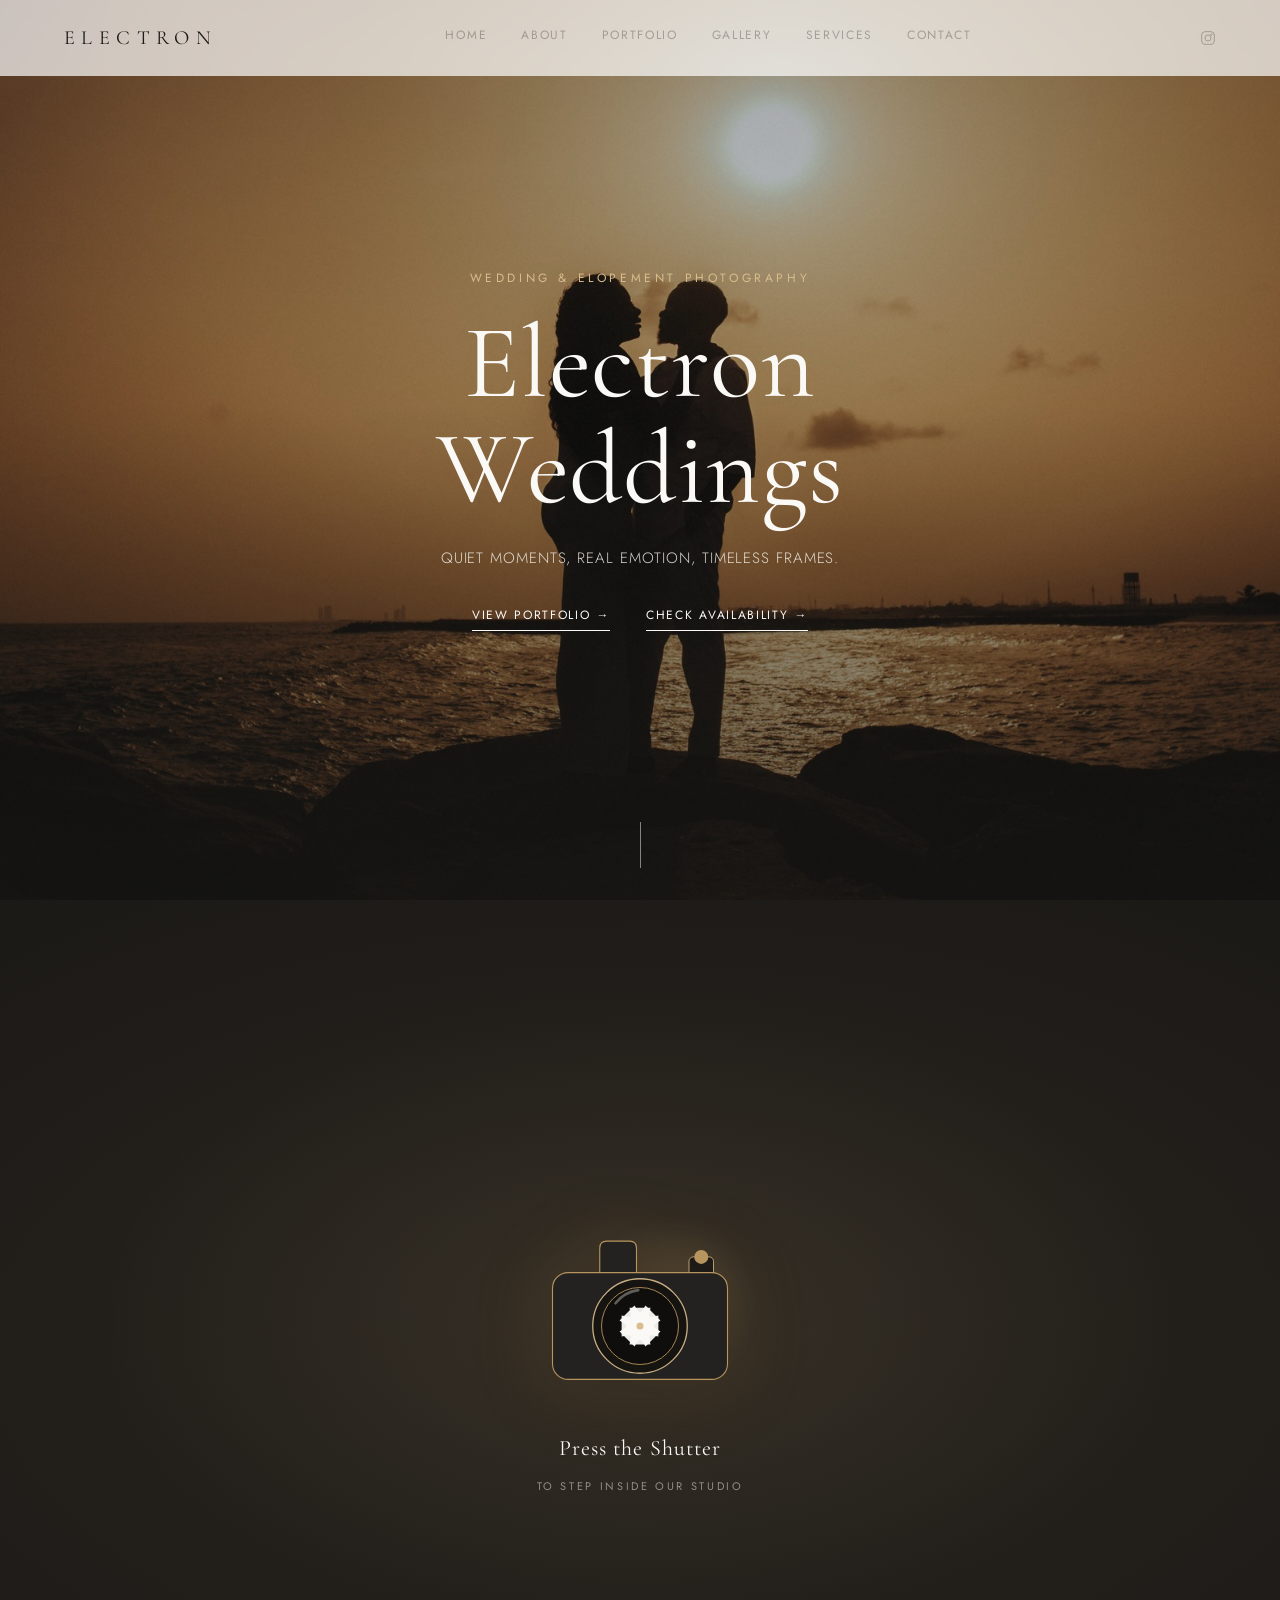
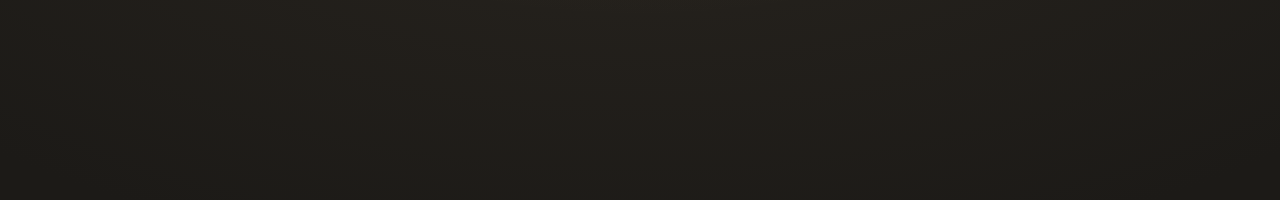
==== index.html @ 6eec6b78 "Electron Weddings website Wedding photography site with hero, portfolio, services, testimonials, Ins" ====
<!DOCTYPE html>
<html lang="en">
<head>
<meta charset="UTF-8" />
<meta name="viewport" content="width=device-width, initial-scale=1.0" />
<title>Electron Weddings — Wedding Photography</title>
<meta name="description" content="Electron Weddings — timeless, documentary-style wedding photography, available worldwide. Follow @electronweddings." />
<link rel="icon" href="data:image/svg+xml,<svg xmlns='http://www.w3.org/2000/svg' viewBox='0 0 100 100'><text y='.9em' font-size='90'>◈</text></svg>" />
<link rel="preconnect" href="https://fonts.googleapis.com">
<link rel="preconnect" href="https://fonts.gstatic.com" crossorigin>
<link href="https://fonts.googleapis.com/css2?family=Cormorant+Garamond:ital,wght@0,300;0,400;0,500;0,600;1,400&family=Jost:wght@300;400;500;600&display=swap" rel="stylesheet">
<link rel="stylesheet" href="css/style.css?v=1788939989" />
</head>
<body>

<!-- ============ PRELOADER ============ -->
<div id="preloader"><span>ELECTRON WEDDINGS</span></div>

<!-- ============ NAV ============ -->
<header class="site-header" id="siteHeader">
  <div class="nav-wrap">
    <a href="#home" class="logo">ELECTRON</a>
    <nav class="nav-links" id="navLinks">
      <a href="#home">Home</a>
      <a href="#about">About</a>
      <a href="#portfolio">Portfolio</a>
      <a href="gallery.html">Gallery</a>
      <a href="#services">Services</a>
      <a href="#contact">Contact</a>
    </nav>
    <div class="nav-right">
      <a class="nav-social" href="https://www.instagram.com/electronweddings" target="_blank" rel="noopener" aria-label="Instagram">
        <svg viewBox="0 0 24 24" width="16" height="16" fill="none" stroke="currentColor" stroke-width="1.4"><rect x="2.5" y="2.5" width="19" height="19" rx="5"/><circle cx="12" cy="12" r="4.6"/><circle cx="17.2" cy="6.8" r="1"/></svg>
      </a>
      <button class="nav-toggle" id="navToggle" aria-label="Toggle menu">
        <span></span><span></span>
      </button>
    </div>
  </div>
</header>

<!-- ============ HERO ============ -->
<section class="hero" id="home">
  <div class="hero-media">
    <img src="images/web/61389EKH.jpg" alt="Bride and groom silhouette at sunset" />
    <div class="hero-overlay"></div>
  </div>
  <div class="hero-content">
    <p class="hero-eyebrow">Wedding &amp; Elopement Photography</p>
    <h1>Electron<br>Weddings</h1>
    <p class="hero-sub">Quiet moments, real emotion, timeless frames.</p>
    <div class="hero-actions">
      <a href="#portfolio" class="text-link light">View Portfolio <i>→</i></a>
      <a href="#contact" class="text-link light">Check Availability <i>→</i></a>
    </div>
  </div>
  <a href="#stands-for" class="scroll-cue" aria-label="Scroll down"><span></span></a>
</section>

<!-- ============ ENTRY GATE ============ -->
<section class="entry-gate" id="entryGate">
  <div class="gate-inner">
    <button class="camera-gate-btn" id="cameraGateBtn" aria-label="Click the shutter to enter the site">
      <span class="gate-glow"></span>
      <span class="gate-ring-pulse"></span>
      <svg class="camera-icon" viewBox="0 0 240 210" width="210" height="184" aria-hidden="true">
        <!-- strap lugs -->
        <circle class="cam-lug" cx="26" cy="80" r="5" />
        <circle class="cam-lug" cx="214" cy="80" r="5" />
        <!-- viewfinder / pentaprism bump -->
        <path class="cam-viewfinder" d="M74,68 L74,40 Q74,32 82,32 L108,32 Q116,32 116,40 L116,68 Z" />
        <!-- shutter button -->
        <rect class="cam-shutter-mount" x="176" y="50" width="28" height="22" rx="5" />
        <circle class="cam-shutter-btn" cx="190" cy="50" r="8" />
        <!-- camera body -->
        <rect class="cam-chassis" x="20" y="68" width="200" height="122" rx="18" />
        <!-- lens -->
        <circle class="cam-lens-ring" cx="120" cy="129" r="54" />
        <circle class="cam-lens" cx="120" cy="129" r="44" />
        <g class="cam-aperture" id="cameraAperture">
          <g transform="translate(120,129) rotate(0)"><g class="blade-slide"><path class="blade-path" d="M3,-5 L40,-12 L40,12 L3,5 Z"/></g></g>
          <g transform="translate(120,129) rotate(45)"><g class="blade-slide"><path class="blade-path" d="M3,-5 L40,-12 L40,12 L3,5 Z"/></g></g>
          <g transform="translate(120,129) rotate(90)"><g class="blade-slide"><path class="blade-path" d="M3,-5 L40,-12 L40,12 L3,5 Z"/></g></g>
          <g transform="translate(120,129) rotate(135)"><g class="blade-slide"><path class="blade-path" d="M3,-5 L40,-12 L40,12 L3,5 Z"/></g></g>
          <g transform="translate(120,129) rotate(180)"><g class="blade-slide"><path class="blade-path" d="M3,-5 L40,-12 L40,12 L3,5 Z"/></g></g>
          <g transform="translate(120,129) rotate(225)"><g class="blade-slide"><path class="blade-path" d="M3,-5 L40,-12 L40,12 L3,5 Z"/></g></g>
          <g transform="translate(120,129) rotate(270)"><g class="blade-slide"><path class="blade-path" d="M3,-5 L40,-12 L40,12 L3,5 Z"/></g></g>
          <g transform="translate(120,129) rotate(315)"><g class="blade-slide"><path class="blade-path" d="M3,-5 L40,-12 L40,12 L3,5 Z"/></g></g>
        </g>
        <circle class="cam-lens-dot" cx="120" cy="129" r="4" />
        <!-- lens highlight -->
        <path class="cam-lens-glint" d="M92,103 A40,40 0 0 1 118,88" />
      </svg>
    </button>
    <p class="gate-label">Press the Shutter</p>
    <p class="gate-sub">to step inside our studio</p>
  </div>
</section>
<span class="gate-flash" id="gateFlash"></span>

<div id="siteContent">
<!-- ============ MARQUEE STRIP ============ -->
<div class="marquee">
  <div class="marquee-track">
    <span>Documentary Style</span><span>◈</span>
    <span>Destination Weddings</span><span>◈</span>
    <span>Film &amp; Digital</span><span>◈</span>
    <span>Intimate Elopements</span><span>◈</span>
    <span>Documentary Style</span><span>◈</span>
    <span>Destination Weddings</span><span>◈</span>
    <span>Film &amp; Digital</span><span>◈</span>
    <span>Intimate Elopements</span><span>◈</span>
  </div>
</div>

<!-- ============ STANDS FOR ============ -->
<section class="stands-for" id="stands-for">
  <p class="section-eyebrow center">Electron Weddings Stands For</p>
  <h2 class="standsfor-title">Every Layer,<br><em>Captured &amp; Timeless.</em></h2>
</section>

<!-- ============ ABOUT / BEHIND THE LENS ============ -->
<section class="about" id="about">
  <div class="about-image">
    <img src="images/web/61330EKH.jpg" alt="Candid, laughing moment between a couple" />
  </div>
  <div class="about-content">
    <p class="section-eyebrow">Behind The Lens</p>
    <h2>Hi, I'm behind the lens at Electron Weddings.</h2>
    <p>I photograph weddings the way they actually feel — a little chaotic, deeply tender, and over far too fast. My approach is documentary first: I stay close, stay quiet, and let the day unfold in front of the camera rather than direct it.</p>
    <p>Whether it's an intimate elopement in the mountains or a three-day celebration surrounded by everyone you love, my goal is the same — to hand you photographs that still make you cry happy tears twenty years from now.</p>
    <div class="about-stats">
      <div><strong>120+</strong><span>Weddings Shot</span></div>
      <div><strong>15</strong><span>Countries</span></div>
      <div><strong>5.0★</strong><span>Average Rating</span></div>
    </div>
    <a href="#contact" class="text-link">Learn More <i>→</i></a>
  </div>
</section>

<!-- ============ FEATURED SPOTLIGHT ============ -->
<section class="spotlight">
  <img src="images/web/037A3389-Edit.jpg" alt="Traditional wedding ceremony portrait" />
  <div class="spotlight-caption">
    <p class="section-eyebrow light">Featured Wedding</p>
    <h3>A Traditional Ceremony, Reimagined</h3>
    <a href="#portfolio" class="text-link light">Read More <i>→</i></a>
  </div>
</section>

<!-- ============ PORTFOLIO ============ -->
<section class="portfolio" id="portfolio">
  <p class="section-eyebrow center">Recent Work</p>
  <h2 class="section-title center">Portfolio</h2>
  <p class="section-sub center">A small selection of real weddings and elopements — browse the full gallery below.</p>

  <div class="filter-bar" id="filterBar">
    <button class="filter-btn active" data-filter="all">All</button>
    <button class="filter-btn" data-filter="ceremony">Ceremony</button>
    <button class="filter-btn" data-filter="portraits">Portraits</button>
    <button class="filter-btn" data-filter="details">Details</button>
    <button class="filter-btn" data-filter="reception">Reception</button>
  </div>

  <div class="gallery" id="gallery">
    <figure class="gallery-item" data-cat="ceremony">
      <img src="images/web/037A8402-Edit.jpg" alt="Wedding ceremony kiss in the pews" loading="lazy" />
      <figcaption>View Fullsize</figcaption>
    </figure>
    <figure class="gallery-item" data-cat="portraits">
      <img src="images/web/000A0826-Edit.jpg" alt="Bride portrait in ballgown" loading="lazy" />
      <figcaption>View Fullsize</figcaption>
    </figure>
    <figure class="gallery-item" data-cat="details">
      <img src="images/web/037A4100-Edit.jpg" alt="Detail of hands with coral beads" loading="lazy" />
      <figcaption>View Fullsize</figcaption>
    </figure>
    <figure class="gallery-item" data-cat="reception">
      <img src="images/web/000A9603-Edit.jpg" alt="Couple toasting champagne at sunset" loading="lazy" />
      <figcaption>View Fullsize</figcaption>
    </figure>
    <figure class="gallery-item" data-cat="portraits">
      <img src="images/web/037A7956-Edit.jpg" alt="Couple in traditional attire, forehead to forehead" loading="lazy" />
      <figcaption>View Fullsize</figcaption>
    </figure>
    <figure class="gallery-item" data-cat="ceremony">
      <img src="images/web/037A8408-Edit.jpg" alt="Wedding aisle walk" loading="lazy" />
      <figcaption>View Fullsize</figcaption>
    </figure>
    <figure class="gallery-item" data-cat="details">
      <img src="images/web/037A8358-Edit.jpg" alt="Detail of hands, black and white" loading="lazy" />
      <figcaption>View Fullsize</figcaption>
    </figure>
    <figure class="gallery-item" data-cat="reception">
      <img src="images/web/037A3514-Edit-Edit.jpg" alt="Couple's first dance on the reception floor" loading="lazy" />
      <figcaption>View Fullsize</figcaption>
    </figure>
    <figure class="gallery-item" data-cat="portraits">
      <img src="images/web/037A3704-Edit.jpg" alt="Bride portrait with veil" loading="lazy" />
      <figcaption>View Fullsize</figcaption>
    </figure>
    <figure class="gallery-item" data-cat="ceremony">
      <img src="images/web/000A9685-Edit.jpg" alt="Traditional wedding ceremony portrait" loading="lazy" />
      <figcaption>View Fullsize</figcaption>
    </figure>
    <figure class="gallery-item" data-cat="portraits">
      <img src="images/web/000A9114-Edit.jpg" alt="Bride in traditional gown outdoors" loading="lazy" />
      <figcaption>View Fullsize</figcaption>
    </figure>
    <figure class="gallery-item" data-cat="reception">
      <img src="images/web/037A9182-Edit.jpg" alt="Couple dancing at evening reception" loading="lazy" />
      <figcaption>View Fullsize</figcaption>
    </figure>
    <figure class="gallery-item" data-cat="details">
      <img src="images/web/000A9679-Edit.jpg" alt="Beauty detail portrait with jewelry" loading="lazy" />
      <figcaption>View Fullsize</figcaption>
    </figure>
    <figure class="gallery-item" data-cat="ceremony">
      <img src="images/web/037A3334-Edit.jpg" alt="Traditional ceremony portrait outdoors" loading="lazy" />
      <figcaption>View Fullsize</figcaption>
    </figure>
    <figure class="gallery-item" data-cat="portraits">
      <img src="images/web/037A3741-Edit.jpg" alt="Bride portrait against wooden backdrop" loading="lazy" />
      <figcaption>View Fullsize</figcaption>
    </figure>
    <figure class="gallery-item" data-cat="reception">
      <img src="images/web/037A9657-Edit.jpg" alt="Overhead shot of reception lounge" loading="lazy" />
      <figcaption>View Fullsize</figcaption>
    </figure>
  </div>

  <a href="gallery.html" class="text-link center-link">View Full Gallery <i>→</i></a>
</section>

<!-- ============ SERVICES ============ -->
<section class="services" id="services">
  <p class="section-eyebrow center">Investment</p>
  <h2 class="section-title center">Services &amp; Packages</h2>
  <p class="section-sub center">Every wedding is different — packages are a starting point and can be tailored to your day.</p>

  <div class="pricing-grid">
    <div class="price-card">
      <h3>Elopement</h3>
      <p class="price">from $1,800</p>
      <ul>
        <li>Up to 4 hours coverage</li>
        <li>One photographer</li>
        <li>200+ edited images</li>
        <li>Online gallery, print rights</li>
        <li>Travel within 50 miles included</li>
      </ul>
      <a href="#contact" class="text-link">Inquire <i>→</i></a>
    </div>
    <div class="price-card featured">
      <p class="badge">Most Booked</p>
      <h3>Full Day</h3>
      <p class="price">from $3,600</p>
      <ul>
        <li>Up to 10 hours coverage</li>
        <li>Two photographers</li>
        <li>600+ edited images</li>
        <li>Online gallery, print rights</li>
        <li>Engagement session included</li>
        <li>Custom wedding album</li>
      </ul>
      <a href="#contact" class="text-link">Inquire <i>→</i></a>
    </div>
    <div class="price-card">
      <h3>Destination</h3>
      <p class="price">from $5,200</p>
      <ul>
        <li>Multi-day coverage</li>
        <li>Two photographers</li>
        <li>800+ edited images</li>
        <li>Travel &amp; accommodation included</li>
        <li>Rehearsal dinner coverage</li>
        <li>Custom wedding album</li>
      </ul>
      <a href="#contact" class="text-link">Inquire <i>→</i></a>
    </div>
  </div>
</section>

<!-- ============ TESTIMONIALS ============ -->
<section class="testimonials" id="testimonials">
  <p class="section-eyebrow center">Kind Words</p>

  <div class="testimonial-track" id="testimonialTrack">
    <blockquote class="testimonial active">
      <p>"We handed over our whole day and didn't think twice. The photos feel exactly like the wedding felt — warm, real, us."</p>
      <cite>Maya &amp; Theo</cite>
    </blockquote>
    <blockquote class="testimonial">
      <p>"Unbelievably unobtrusive during the ceremony and somehow captured every single moment we cared about. Worth every cent."</p>
      <cite>Priya &amp; Sam</cite>
    </blockquote>
    <blockquote class="testimonial">
      <p>"Our families still talk about how comfortable they felt in front of the camera. That's a gift, not a skill."</p>
      <cite>Aiko &amp; Noah</cite>
    </blockquote>
    <blockquote class="testimonial">
      <p>"We eloped with two witnesses and the photos still make it look like the biggest day of our lives — because it was."</p>
      <cite>Jordan &amp; Lee</cite>
    </blockquote>
  </div>
  <div class="testimonial-dots" id="testimonialDots"></div>
</section>

<!-- ============ INSTAGRAM ============ -->
<section class="instagram" id="instagram">
  <p class="section-eyebrow center">Instagram</p>
  <p class="section-sub center">@electronweddings — behind-the-scenes, recent weddings, and the odd bad joke about wedding-day weather.</p>

  <div class="insta-grid">
    <a class="insta-tile" href="https://www.instagram.com/electronweddings" target="_blank" rel="noopener"><img src="images/web/000A2517-Edit.jpg" alt="Instagram post" loading="lazy"><span class="insta-icon">♡</span></a>
    <a class="insta-tile" href="https://www.instagram.com/electronweddings" target="_blank" rel="noopener"><img src="images/web/000A2862.jpg" alt="Instagram post" loading="lazy"><span class="insta-icon">♡</span></a>
    <a class="insta-tile" href="https://www.instagram.com/electronweddings" target="_blank" rel="noopener"><img src="images/web/037A3866-Edit.jpg" alt="Instagram post" loading="lazy"><span class="insta-icon">♡</span></a>
    <a class="insta-tile" href="https://www.instagram.com/electronweddings" target="_blank" rel="noopener"><img src="images/web/037A9193.jpg" alt="Instagram post" loading="lazy"><span class="insta-icon">♡</span></a>
    <a class="insta-tile" href="https://www.instagram.com/electronweddings" target="_blank" rel="noopener"><img src="images/web/IMG_0626.jpg" alt="Instagram post" loading="lazy"><span class="insta-icon">♡</span></a>
    <a class="insta-tile" href="https://www.instagram.com/electronweddings" target="_blank" rel="noopener"><img src="images/web/037A1381.jpg" alt="Instagram post" loading="lazy"><span class="insta-icon">♡</span></a>
  </div>
  <a href="https://www.instagram.com/electronweddings" target="_blank" rel="noopener" class="text-link center-link">Follow @electronweddings <i>→</i></a>
</section>

<!-- ============ CONTACT ============ -->
<section class="contact" id="contact">
  <div class="contact-inner">
    <p class="section-eyebrow center">Contact Us</p>
    <h2 class="section-title center">Let's Document Your Day</h2>
    <p class="section-sub center">Tell me a little about your wedding and I'll get back to you within 48 hours.</p>

    <form class="contact-form" id="contactForm">
      <div class="form-row">
        <div class="form-group">
          <label for="fname">First Name <em>(required)</em></label>
          <input type="text" id="fname" name="fname" required />
        </div>
        <div class="form-group">
          <label for="lname">Last Name <em>(required)</em></label>
          <input type="text" id="lname" name="lname" required />
        </div>
      </div>
      <div class="form-row">
        <div class="form-group">
          <label for="email">Email <em>(required)</em></label>
          <input type="email" id="email" name="email" required />
        </div>
        <div class="form-group">
          <label for="phone">Phone <em>(required)</em></label>
          <input type="tel" id="phone" name="phone" required />
        </div>
      </div>
      <div class="form-row">
        <div class="form-group">
          <label for="wdate">Wedding Date</label>
          <input type="date" id="wdate" name="wdate" />
        </div>
        <div class="form-group">
          <label for="venue">Wedding Venue, City, State</label>
          <input type="text" id="venue" name="venue" placeholder="e.g. Napa Valley, CA" />
        </div>
      </div>
      <div class="form-group">
        <label for="message">Leave A Message</label>
        <textarea id="message" name="message" rows="5" required></textarea>
      </div>
      <button type="submit" class="btn-outline-dark">Submit</button>
      <p class="form-status" id="formStatus"></p>
    </form>

    <div class="contact-alt">
      <span>or reach out directly —</span>
      <a href="mailto:hello@electronweddings.com">hello@electronweddings.com</a>
      <span>/</span>
      <a href="https://www.instagram.com/electronweddings" target="_blank" rel="noopener">@electronweddings</a>
    </div>
  </div>
</section>

<!-- ============ FOOTER ============ -->
<footer class="site-footer">
  <div class="footer-inner">
    <a href="#home" class="logo">ELECTRON</a>
    <nav class="footer-links">
      <a href="#about">About</a>
      <a href="#portfolio">Portfolio</a>
      <a href="gallery.html">Gallery</a>
      <a href="#services">Services</a>
      <a href="#contact">Contact</a>
    </nav>
    <div class="footer-social">
      <a href="https://www.instagram.com/electronweddings" target="_blank" rel="noopener" aria-label="Instagram">
        <svg viewBox="0 0 24 24" width="16" height="16" fill="none" stroke="currentColor" stroke-width="1.4"><rect x="2.5" y="2.5" width="19" height="19" rx="5"/><circle cx="12" cy="12" r="4.6"/><circle cx="17.2" cy="6.8" r="1"/></svg>
      </a>
    </div>
  </div>
  <p class="footer-copy">© <span id="year"></span> Electron Weddings. All rights reserved.</p>
</footer>
</div><!-- /#siteContent -->

<!-- Lightbox -->
<div class="lightbox" id="lightbox">
  <button class="lightbox-close" id="lightboxClose" aria-label="Close">×</button>
  <img id="lightboxImg" src="" alt="" />
</div>

<script src="js/main.js?v=1788939989"></script>
<script src="js/gate.js?v=1788939989"></script>
</body>
</html>
---- css/style.css ----
/* ===================================================================
   Electron Weddings — Stylesheet
   Minimal editorial style (inspired by REEM Photography) with
   Electron Weddings' own gold-accent / marquee / filter attributes.
   =================================================================== */

:root{
  --ink:#1c1a17;
  --paper:#ffffff;
  --cream:#faf9f6;
  --cream-dark:#efe8db;
  --gold:#b8955f;
  --gold-light:#d9bd8d;
  --charcoal:#242220;
  --line:rgba(28,26,23,.14);
  --font-serif:'Cormorant Garamond', Georgia, serif;
  --font-sans:'Jost', 'Helvetica Neue', Arial, sans-serif;
  --ease:cubic-bezier(.22,1,.36,1);
}

*,*::before,*::after{box-sizing:border-box;margin:0;padding:0;}
html{scroll-behavior:smooth;}
body{
  font-family:var(--font-sans);
  color:var(--ink);
  background:var(--paper);
  line-height:1.6;
  overflow-x:hidden;
  -webkit-font-smoothing:antialiased;
}
img{display:block;max-width:100%;height:auto;}
a{color:inherit;text-decoration:none;}
ul{list-style:none;}
h1,h2,h3{font-family:var(--font-serif);font-weight:500;letter-spacing:.01em;}
.center{text-align:center;margin-left:auto;margin-right:auto;}
.light{color:var(--cream);}

/* ---------- preloader ---------- */
#preloader{
  position:fixed;inset:0;z-index:9999;
  background:var(--ink);
  display:flex;align-items:center;justify-content:center;
  transition:opacity .8s var(--ease), visibility .8s var(--ease);
}
#preloader span{
  font-family:var(--font-serif);
  color:var(--cream);
  letter-spacing:.35em;
  font-size:14px;
  opacity:.85;
}
#preloader.loaded{opacity:0;visibility:hidden;}

/* ---------- text links (REEM-style minimal CTAs) ---------- */
.text-link{
  display:inline-flex;align-items:center;gap:6px;
  font-size:12px;letter-spacing:.14em;text-transform:uppercase;
  color:var(--ink);
  padding-bottom:5px;
  border-bottom:1px solid var(--ink);
  transition:color .3s var(--ease), border-color .3s var(--ease), gap .3s var(--ease);
}
.text-link i{font-style:normal;transition:transform .3s var(--ease);}
.text-link:hover{color:var(--gold);border-color:var(--gold);gap:10px;}
.text-link.light{color:var(--cream);border-color:var(--cream);}
.text-link.light:hover{color:var(--gold-light);border-color:var(--gold-light);}
.center-link{display:flex;width:max-content;margin:36px auto 0;}

.btn-outline-dark{
  background:transparent;border:1px solid var(--ink);color:var(--ink);
  padding:13px 34px;font-size:12px;letter-spacing:.14em;text-transform:uppercase;
  cursor:pointer;border-radius:0;transition:all .35s var(--ease);
}
.btn-outline-dark:hover{background:var(--ink);color:var(--paper);}

/* ---------- header / nav ---------- */
.site-header{
  position:fixed;top:0;left:0;right:0;z-index:500;
  padding:22px 5%;
  background:rgba(255,255,255,.7);
  backdrop-filter:blur(8px);
  transition:background .4s var(--ease), padding .4s var(--ease), box-shadow .4s var(--ease);
}
.site-header.scrolled{
  background:rgba(255,255,255,.94);
  padding:14px 5%;
  box-shadow:0 1px 0 var(--line);
}
.nav-wrap{
  width:100%;
  display:flex;align-items:center;justify-content:space-between;
}
.logo{
  font-family:var(--font-serif);
  font-size:20px;
  letter-spacing:.32em;
  color:var(--ink);
}
.nav-links{display:flex;align-items:center;gap:34px;}
.nav-links a{
  font-size:12px;letter-spacing:.14em;text-transform:uppercase;
  color:var(--ink);
  position:relative;
  padding-bottom:4px;
  transition:color .3s var(--ease);
}
.nav-links a::after{
  content:'';position:absolute;left:0;bottom:0;width:0;height:1px;background:var(--gold);
  transition:width .3s var(--ease);
}
.nav-links a:hover::after{width:100%;}
.nav-links a.current{color:var(--gold);}
.nav-links a.current::after{width:100%;}
.nav-right{display:flex;align-items:center;gap:22px;}
.nav-social{color:var(--ink);transition:color .3s var(--ease);display:flex;}
.nav-social:hover{color:var(--gold);}
.nav-toggle{
  display:none;flex-direction:column;gap:6px;background:none;border:none;cursor:pointer;z-index:600;
}
.nav-toggle span{width:22px;height:1px;background:var(--ink);}

/* ---------- hero ---------- */
.hero{
  position:relative;
  height:100vh;
  min-height:600px;
  display:flex;align-items:center;justify-content:center;
  overflow:hidden;
}
.hero-media{position:absolute;inset:0;}
.hero-media img{
  width:100%;height:100%;object-fit:cover;
  transform:scale(1.08);
  animation:heroZoom 18s ease-in-out infinite alternate;
}
@keyframes heroZoom{from{transform:scale(1.08);}to{transform:scale(1);}}
.hero-overlay{
  position:absolute;inset:0;
  background:linear-gradient(180deg, rgba(28,26,23,.32) 0%, rgba(28,26,23,.2) 45%, rgba(28,26,23,.6) 100%);
}
.hero-content{
  position:relative;z-index:2;text-align:center;color:var(--cream);
  padding:0 20px;
  max-width:760px;
  opacity:0;
  animation:fadeUp 1.2s .3s var(--ease) forwards;
}
@keyframes fadeUp{from{opacity:0;transform:translateY(24px);}to{opacity:1;transform:translateY(0);}}
.hero-eyebrow{
  font-size:12px;letter-spacing:.3em;text-transform:uppercase;color:var(--gold-light);margin-bottom:22px;
}
.hero h1{
  font-family:var(--font-serif);font-weight:400;
  font-size:clamp(48px,9vw,104px);
  line-height:1.02;
  margin-bottom:24px;
  letter-spacing:.01em;
}
.hero-sub{
  font-size:15px;font-weight:300;letter-spacing:.06em;text-transform:uppercase;
  margin:0 auto 36px;
  color:rgba(247,243,236,.85);
}
.hero-actions{display:flex;gap:36px;justify-content:center;flex-wrap:wrap;}
.scroll-cue{
  position:absolute;bottom:32px;left:50%;transform:translateX(-50%);z-index:2;
}
.scroll-cue span{
  display:block;width:1px;height:46px;background:rgba(247,243,236,.5);position:relative;
  animation:scrollCue 2s ease-in-out infinite;
}
@keyframes scrollCue{0%{opacity:0;transform:scaleY(0);transform-origin:top;}40%{opacity:1;transform:scaleY(1);transform-origin:top;}60%{opacity:1;transform:scaleY(1);transform-origin:bottom;}100%{opacity:0;transform:scaleY(0);transform-origin:bottom;}}

/* ---------- entry gate ---------- */
.entry-gate{
  position:relative;
  min-height:100vh;
  display:flex;align-items:center;justify-content:center;
  background:
    radial-gradient(ellipse 60% 50% at 50% 45%, rgba(184,149,95,.10), transparent 70%),
    radial-gradient(ellipse 120% 90% at 50% 50%, #2a2620 0%, var(--ink) 65%);
  overflow:hidden;
  text-align:center;
  padding:60px 20px;
}
.entry-gate.hiding{
  animation:gateExit .8s var(--ease) forwards;
  pointer-events:none;
}
@keyframes gateExit{
  0%{opacity:1;transform:scale(1);}
  100%{opacity:0;transform:scale(1.06);}
}
.gate-inner{
  position:relative;z-index:2;
  display:flex;flex-direction:column;align-items:center;gap:26px;
}
.camera-gate-btn{
  position:relative;background:none;border:none;cursor:pointer;padding:0;
  width:230px;height:200px;display:flex;align-items:center;justify-content:center;
  perspective:600px;
  -webkit-tap-highlight-color:transparent;
}
.camera-icon{
  position:relative;z-index:2;
  filter:drop-shadow(0 6px 30px rgba(0,0,0,.45)) drop-shadow(0 0 26px rgba(184,149,95,.3));
  transform:rotateX(var(--tiltX,0deg)) rotateY(var(--tiltY,0deg)) scale(var(--gate-scale,1));
  transition:transform .5s var(--ease), filter .4s var(--ease);
}
.camera-gate-btn:hover .camera-icon{
  filter:drop-shadow(0 10px 34px rgba(0,0,0,.5)) drop-shadow(0 0 40px rgba(184,149,95,.5));
  --gate-scale:1.05;
}
.camera-gate-btn:active .camera-icon{ --gate-scale:0.95; }

/* -- camera body -- */
.cam-chassis{
  fill:var(--charcoal);stroke:var(--gold);stroke-width:1.25;
}
.cam-viewfinder{
  fill:var(--charcoal);stroke:var(--gold);stroke-width:1.25;
}
.cam-shutter-mount{
  fill:#1a1815;stroke:var(--gold-light);stroke-width:1;opacity:.9;
}
.cam-shutter-btn{
  fill:var(--gold);
  transition:transform .18s var(--ease), fill .3s var(--ease);
  transform-origin:190px 50px;
}
.camera-gate-btn:hover .cam-shutter-btn{fill:var(--gold-light);}
.camera-gate-btn.snapping .cam-shutter-btn{transform:scale(.72);fill:var(--cream);}
.cam-lug{fill:none;stroke:var(--gold);stroke-width:1.25;opacity:.7;}

/* -- lens / aperture -- */
.cam-lens-ring{fill:#151310;stroke:var(--gold-light);stroke-width:1.5;opacity:.9;}
.cam-lens{fill:#0f0e0c;stroke:var(--gold);stroke-width:1;}
.cam-lens-dot{fill:var(--gold-light);transition:opacity .3s var(--ease);}
.cam-lens-glint{fill:none;stroke:rgba(247,243,236,.35);stroke-width:3;stroke-linecap:round;}
.blade-path{fill:var(--cream);opacity:.94;}
.blade-slide{
  transform:translateX(-19px);
  transition:transform .55s cubic-bezier(.6,-0.28,.44,1.35);
}
.cam-aperture{
  transform-origin:120px 129px;
  animation:apertureDrift 50s linear infinite;
}
@keyframes apertureDrift{from{transform:rotate(0deg);}to{transform:rotate(360deg);}}
.camera-gate-btn:hover .blade-slide{transform:translateX(-7px);}
.camera-gate-btn.snapping .blade-slide{
  transform:translateX(4px);
  transition:transform .16s cubic-bezier(.7,0,.84,0);
}
.camera-gate-btn.snapping .cam-lens-dot{opacity:0;}
.gate-ring-pulse{
  position:absolute;top:50%;left:63%;width:112px;height:112px;margin:-56px 0 0 -56px;
  border-radius:50%;
  border:1px solid var(--gold-light);opacity:0;
  animation:gatePulse 2.8s ease-out infinite;
}
@keyframes gatePulse{
  0%{transform:scale(.86);opacity:.55;}
  100%{transform:scale(1.5);opacity:0;}
}
.gate-glow{
  position:absolute;top:50%;left:63%;width:170px;height:170px;margin:-85px 0 0 -85px;
  border-radius:50%;
  background:radial-gradient(circle,rgba(184,149,95,.28),transparent 70%);
  filter:blur(8px);
  animation:gateGlow 4.5s ease-in-out infinite;
}
@keyframes gateGlow{0%,100%{opacity:.45;}50%{opacity:1;}}
.gate-label{
  font-family:var(--font-serif);font-size:22px;font-weight:400;letter-spacing:.05em;
  color:var(--cream);
}
.gate-sub{
  font-size:11px;letter-spacing:.24em;text-transform:uppercase;
  color:rgba(247,243,236,.5);margin-top:-14px;
}
.gate-flash{
  position:fixed;inset:0;background:#fdfaf3;opacity:0;pointer-events:none;z-index:5000;
}
.gate-flash.flashing{animation:flashPop .55s ease-out;}
@keyframes flashPop{0%{opacity:0;}14%{opacity:1;}100%{opacity:0;}}

#siteContent{display:none;}
#siteContent.revealed{display:block;animation:contentIn 1s var(--ease);}
@keyframes contentIn{from{opacity:0;transform:translateY(28px);}to{opacity:1;transform:translateY(0);}}

body.gate-locked .nav-links,
body.gate-locked .nav-right{
  opacity:.3;pointer-events:none;transition:opacity .5s var(--ease);
}

@media (max-width:520px){
  .camera-gate-btn{width:190px;height:166px;}
  .camera-icon{width:175px;height:153px;}
  .gate-glow{width:140px;height:140px;margin:-70px 0 0 -70px;}
  .gate-ring-pulse{width:92px;height:92px;margin:-46px 0 0 -46px;}
}

/* ---------- marquee ---------- */
.marquee{
  background:var(--ink);color:var(--cream);
  overflow:hidden;white-space:nowrap;padding:16px 0;
}
.marquee-track{
  display:inline-flex;gap:24px;
  animation:marquee 26s linear infinite;
}
.marquee-track span{
  font-family:var(--font-serif);font-style:italic;font-size:17px;letter-spacing:.03em;color:rgba(247,243,236,.85);
}
@keyframes marquee{from{transform:translateX(0);}to{transform:translateX(-50%);}}

/* ---------- stands for ---------- */
.stands-for{
  padding:110px 5% 100px;text-align:center;background:var(--paper);
}
.standsfor-title{
  font-size:clamp(32px,6vw,64px);font-weight:400;line-height:1.15;
}
.standsfor-title em{font-style:italic;color:var(--gold);font-weight:400;}

/* ---------- section shared ---------- */
.section-eyebrow{
  font-size:11px;letter-spacing:.34em;text-transform:uppercase;color:var(--gold);margin-bottom:14px;
}
.section-eyebrow.light{color:var(--gold-light);}
.section-title{font-family:var(--font-serif);font-size:clamp(30px,4vw,44px);font-weight:400;margin-bottom:16px;}
.section-sub{
  font-weight:300;color:#6b6459;max-width:560px;margin:0 auto 50px;font-size:15px;
}
.section-sub.light{color:rgba(247,243,236,.7);}

/* ---------- about ---------- */
.about{
  display:grid;grid-template-columns:1fr 1fr;
  align-items:stretch;
  min-height:600px;
  background:var(--cream);
}
.about-image{overflow:hidden;}
.about-image img{width:100%;height:100%;object-fit:cover;min-height:400px;filter:grayscale(.15);}
.about-content{
  padding:90px 8%;
  display:flex;flex-direction:column;justify-content:center;
}
.about-content h2{font-size:clamp(26px,2.6vw,34px);margin-bottom:22px;line-height:1.2;font-weight:400;}
.about-content p{color:#514c44;font-weight:300;margin-bottom:16px;max-width:480px;font-size:15px;}
.about-stats{display:flex;gap:44px;margin:30px 0 34px;}
.about-stats strong{display:block;font-family:var(--font-serif);font-size:30px;color:var(--gold);font-weight:400;}
.about-stats span{font-size:11px;letter-spacing:.1em;text-transform:uppercase;color:#8a8377;}

/* ---------- spotlight ---------- */
.spotlight{position:relative;height:70vh;min-height:420px;overflow:hidden;}
.spotlight img{width:100%;height:100%;object-fit:cover;}
.spotlight::after{
  content:'';position:absolute;inset:0;
  background:linear-gradient(180deg, rgba(28,26,23,0) 40%, rgba(28,26,23,.72) 100%);
}
.spotlight-caption{
  position:absolute;left:0;right:0;bottom:0;z-index:2;
  padding:50px 6%;text-align:center;
}
.spotlight-caption h3{
  font-size:clamp(24px,3.4vw,36px);color:var(--cream);font-weight:400;margin:8px 0 22px;
}

/* ---------- portfolio ---------- */
.portfolio{padding:110px 5% 90px;background:var(--paper);}
.filter-bar{display:flex;gap:28px;justify-content:center;flex-wrap:wrap;margin-bottom:50px;}
.filter-btn{
  background:none;border:none;border-bottom:1px solid transparent;padding:0 0 6px;
  font-size:12px;letter-spacing:.14em;text-transform:uppercase;
  cursor:pointer;color:#9a9284;
  transition:all .3s var(--ease);
}
.filter-btn:hover{color:var(--ink);}
.filter-btn.active{color:var(--ink);border-color:var(--gold);}
.gallery{
  columns:3 260px;
  column-gap:14px;
  max-width:1200px;margin:0 auto;
}
.gallery-item{
  position:relative;overflow:hidden;cursor:pointer;
  margin:0 0 14px;break-inside:avoid;
  opacity:1;transform:scale(1);
}
.gallery-item.hide{
  display:none;
}
.gallery-item img{
  width:100%;height:auto;display:block;
  transition:transform .6s var(--ease);
}
.gallery-item figcaption{
  position:absolute;inset:0;display:flex;align-items:center;justify-content:center;
  background:rgba(28,26,23,0);color:transparent;
  font-size:11px;letter-spacing:.2em;text-transform:uppercase;
  transition:all .4s var(--ease);
}
.gallery-item:hover img{transform:scale(1.05);}
.gallery-item:hover figcaption{background:rgba(28,26,23,.32);color:#fff;}
.gallery-note{
  text-align:center;font-size:12px;color:#9a9284;margin-top:36px;font-style:italic;
}
.gallery-note code{background:var(--cream-dark);padding:2px 6px;border-radius:3px;}

/* ---------- gallery page ---------- */
.gallery-hero{
  padding:160px 5% 70px;text-align:center;background:var(--cream);
}
.gallery-hero-title{
  font-family:var(--font-serif);font-weight:400;
  font-size:clamp(38px,7vw,72px);margin:6px 0 20px;
}
.full-gallery{padding:70px 5% 110px;background:var(--paper);text-align:center;}
.full-gallery .gallery{margin-bottom:56px;}
.load-more-btn{min-width:220px;}

/* ---------- services ---------- */
.services{background:var(--cream);padding:110px 5%;}
.pricing-grid{
  display:grid;grid-template-columns:repeat(3,1fr);gap:26px;
  max-width:1100px;margin:0 auto;
}
.price-card{
  background:var(--paper);
  border:1px solid var(--line);
  padding:46px 36px;color:var(--ink);
  position:relative;
  transition:transform .4s var(--ease), border-color .4s var(--ease);
  display:flex;flex-direction:column;
}
.price-card:hover{transform:translateY(-6px);border-color:var(--gold);}
.price-card.featured{border-color:var(--gold);}
.price-card h3{font-size:26px;margin-bottom:8px;font-weight:400;}
.price-card .price{font-family:var(--font-serif);font-size:26px;color:var(--gold);margin-bottom:26px;}
.price-card ul{margin-bottom:32px;}
.price-card li{
  font-size:13px;font-weight:300;color:#6b6459;
  padding:10px 0;border-bottom:1px solid var(--line);
}
.price-card li:last-child{border-bottom:none;}
.price-card .text-link{margin-top:auto;}
.badge{
  position:absolute;top:-13px;left:50%;transform:translateX(-50%);
  background:var(--gold);color:var(--paper);
  font-size:10px;letter-spacing:.14em;text-transform:uppercase;
  padding:6px 18px;
}

/* ---------- testimonials ---------- */
.testimonials{padding:110px 5%;text-align:center;background:var(--paper);}
.testimonial-track{position:relative;max-width:680px;margin:0 auto;min-height:170px;}
.testimonial{
  position:absolute;inset:0;
  opacity:0;visibility:hidden;
  transition:opacity .6s var(--ease);
}
.testimonial.active{opacity:1;visibility:visible;position:relative;}
.testimonial p{
  font-family:var(--font-serif);font-size:clamp(20px,2.6vw,28px);font-style:italic;font-weight:400;
  color:var(--ink);line-height:1.4;margin-bottom:22px;
}
.testimonial cite{font-size:12px;letter-spacing:.14em;text-transform:uppercase;color:var(--gold);font-style:normal;}
.testimonial-dots{display:flex;gap:9px;justify-content:center;margin-top:36px;}
.testimonial-dots span{
  width:7px;height:7px;border-radius:50%;background:var(--line);cursor:pointer;
  transition:background .3s var(--ease);
}
.testimonial-dots span.active{background:var(--gold);}

/* ---------- instagram ---------- */
.instagram{padding:110px 5%;text-align:center;background:var(--cream);}
.insta-grid{
  display:grid;grid-template-columns:repeat(6,1fr);gap:8px;
  max-width:1100px;margin:36px auto 0;
}
.insta-tile{
  position:relative;aspect-ratio:1/1;overflow:hidden;display:block;
}
.insta-tile img{width:100%;height:100%;object-fit:cover;transition:transform .5s var(--ease);}
.insta-icon{
  position:absolute;inset:0;display:flex;align-items:center;justify-content:center;
  background:rgba(28,26,23,0);color:transparent;font-size:26px;
  transition:all .35s var(--ease);
}
.insta-tile:hover img{transform:scale(1.08);}
.insta-tile:hover .insta-icon{background:rgba(28,26,23,.4);color:#fff;}

/* ---------- contact ---------- */
.contact{background:var(--paper);padding:120px 5%;border-top:1px solid var(--line);}
.contact-inner{max-width:680px;margin:0 auto;text-align:center;}
.contact-form{margin-top:44px;text-align:left;}
.form-row{display:grid;grid-template-columns:1fr 1fr;gap:20px;}
.form-group{margin-bottom:22px;}
.form-group label{
  display:block;font-size:11px;letter-spacing:.1em;text-transform:uppercase;
  color:#8a8377;margin-bottom:8px;
}
.form-group label em{font-style:normal;color:#bcb6a8;text-transform:none;letter-spacing:0;}
.form-group input,.form-group textarea{
  width:100%;background:transparent;border:none;border-bottom:1px solid var(--line);
  color:var(--ink);font-family:var(--font-sans);font-size:15px;padding:10px 2px;
  transition:border-color .3s var(--ease);
  resize:vertical;
}
.form-group input:focus,.form-group textarea:focus{outline:none;border-color:var(--gold);}
.contact-form button[type="submit"]{margin-top:10px;}
.form-status{margin-top:16px;font-size:13px;color:var(--gold);min-height:18px;}
.contact-alt{
  margin-top:40px;font-size:14px;color:#6b6459;
  display:flex;gap:8px;justify-content:center;flex-wrap:wrap;
}
.contact-alt a{color:var(--gold);border-bottom:1px solid transparent;transition:border-color .3s var(--ease);}
.contact-alt a:hover{border-color:var(--gold);}

/* ---------- footer ---------- */
.site-footer{background:var(--paper);border-top:1px solid var(--line);padding:40px 5% 26px;}
.footer-inner{
  display:flex;align-items:center;justify-content:space-between;flex-wrap:wrap;gap:20px;
  max-width:1200px;margin:0 auto 26px;
}
.site-footer .logo{letter-spacing:.32em;font-size:16px;}
.footer-links{display:flex;gap:26px;flex-wrap:wrap;}
.footer-links a{
  font-size:12px;letter-spacing:.1em;text-transform:uppercase;color:#6b6459;
  transition:color .3s var(--ease);
}
.footer-links a:hover{color:var(--gold);}
.footer-social a{color:var(--ink);transition:color .3s var(--ease);display:flex;}
.footer-social a:hover{color:var(--gold);}
.footer-copy{text-align:center;font-size:11px;letter-spacing:.04em;color:#a8a294;}

/* ---------- lightbox ---------- */
.lightbox{
  position:fixed;inset:0;background:rgba(15,14,12,.94);
  display:flex;align-items:center;justify-content:center;
  z-index:2000;opacity:0;visibility:hidden;
  transition:opacity .35s var(--ease), visibility .35s var(--ease);
  padding:40px;
}
.lightbox.open{opacity:1;visibility:visible;}
.lightbox img{max-width:90vw;max-height:85vh;object-fit:contain;}
.lightbox-close{
  position:absolute;top:26px;right:34px;background:none;border:none;color:var(--cream);
  font-size:36px;line-height:1;cursor:pointer;font-weight:300;
}
.lightbox-nav{
  position:absolute;top:50%;transform:translateY(-50%);
  background:none;border:none;color:rgba(247,243,236,.7);
  font-size:52px;line-height:1;font-weight:300;cursor:pointer;
  padding:10px 16px;transition:color .3s var(--ease);
}
.lightbox-nav:hover{color:var(--gold-light);}
.lightbox-prev{left:6px;}
.lightbox-next{right:6px;}
.lightbox-count{
  position:absolute;bottom:24px;left:50%;transform:translateX(-50%);
  color:rgba(247,243,236,.6);font-size:12px;letter-spacing:.12em;
}
@media (max-width:600px){
  .lightbox-nav{font-size:34px;padding:8px 10px;}
}

/* ---------- responsive ---------- */
@media (max-width:900px){
  .nav-links{
    position:fixed;top:0;right:0;height:100vh;width:min(320px,80vw);
    background:var(--paper);flex-direction:column;justify-content:center;align-items:flex-start;
    padding:0 40px;gap:26px;
    transform:translateX(100%);
    transition:transform .4s var(--ease);
    box-shadow:-8px 0 30px rgba(0,0,0,.06);
  }
  .nav-links.open{transform:translateX(0);}
  .nav-links a{font-size:15px;}
  .nav-toggle{display:flex;}
  .about{grid-template-columns:1fr;}
  .about-image{min-height:340px;}
  .about-content{padding:60px 8%;}
  .pricing-grid{grid-template-columns:1fr;}
  .gallery{columns:2 200px;}
  .insta-grid{grid-template-columns:repeat(3,1fr);}
  .form-row{grid-template-columns:1fr;}
}
@media (max-width:520px){
  .hero-actions{flex-direction:column;width:100%;align-items:center;}
  .insta-grid{grid-template-columns:repeat(2,1fr);}
}
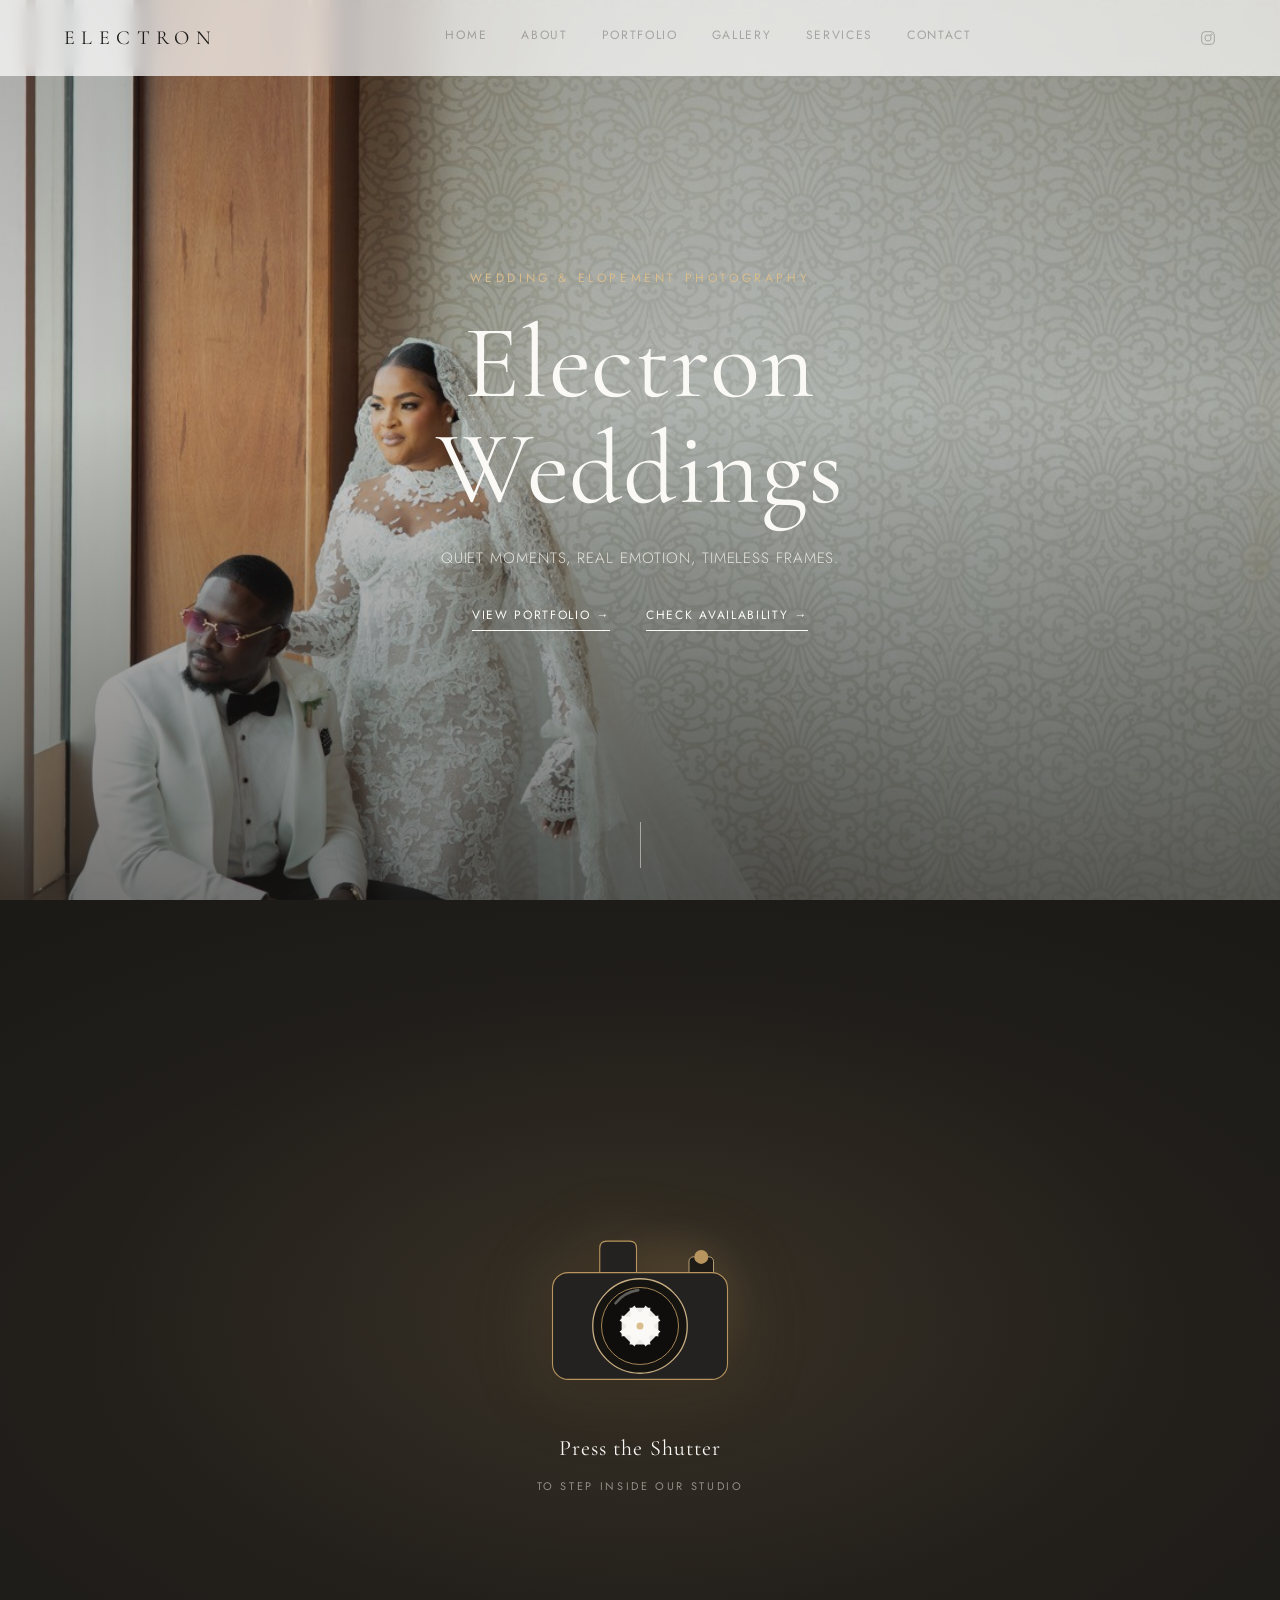
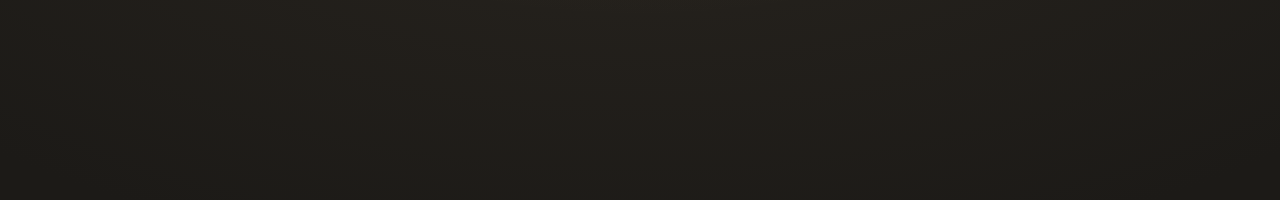
==== commit 30835951: "Real pricing, new hero images, contact email, watermark cleanup - Hero now cross-fades between the t" ====
--- a/index.html
+++ b/index.html
@@ -9,7 +9,7 @@
 <link rel="preconnect" href="https://fonts.googleapis.com">
 <link rel="preconnect" href="https://fonts.gstatic.com" crossorigin>
 <link href="https://fonts.googleapis.com/css2?family=Cormorant+Garamond:ital,wght@0,300;0,400;0,500;0,600;1,400&family=Jost:wght@300;400;500;600&display=swap" rel="stylesheet">
-<link rel="stylesheet" href="css/style.css?v=1788939989" />
+<link rel="stylesheet" href="css/style.css?v=1788972405" />
 </head>
 <body>
 
@@ -42,7 +42,8 @@
 <!-- ============ HERO ============ -->
 <section class="hero" id="home">
   <div class="hero-media">
-    <img src="images/web/61389EKH.jpg" alt="Bride and groom silhouette at sunset" />
+    <img src="images/web/000A8827.jpg" alt="Bride and groom by the window" />
+    <img class="hero-alt" src="images/web/000A8841.jpg" alt="Bride and groom by the window, black and white" />
     <div class="hero-overlay"></div>
   </div>
   <div class="hero-content">
@@ -236,49 +237,61 @@
 <section class="services" id="services">
   <p class="section-eyebrow center">Investment</p>
   <h2 class="section-title center">Services &amp; Packages</h2>
-  <p class="section-sub center">Every wedding is different — packages are a starting point and can be tailored to your day.</p>
+  <p class="section-sub center">Four packages to fit your day — every detail can be tailored on request.</p>
 
   <div class="pricing-grid">
-    <div class="price-card">
-      <h3>Elopement</h3>
-      <p class="price">from $1,800</p>
+    <div class="price-card tier-platinum">
+      <h3>Package A: Platinum</h3>
+      <p class="price"><span class="price-tag">₦2,500,000</span></p>
       <ul>
-        <li>Up to 4 hours coverage</li>
-        <li>One photographer</li>
-        <li>200+ edited images</li>
-        <li>Online gallery, print rights</li>
-        <li>Travel within 50 miles included</li>
+        <li>Complete wedding day photographic coverage of both traditional and white weddings</li>
+        <li>Two photographers and two light assistants</li>
+        <li>Two 12"x30" fifty-page synthetic photo books, each for traditional and white weddings</li>
+        <li>Four 16"x20" frameless frames of couple's portrait</li>
+        <li>Coverage of bridal shower</li>
+        <li>Pre-wedding/engagement portrait session (excluding location cost)</li>
+        <li>High-resolution digitals of all pictures delivered on a flash drive</li>
       </ul>
       <a href="#contact" class="text-link">Inquire <i>→</i></a>
     </div>
-    <div class="price-card featured">
-      <p class="badge">Most Booked</p>
-      <h3>Full Day</h3>
-      <p class="price">from $3,600</p>
+    <div class="price-card tier-diamond">
+      <h3>Package B: Diamond</h3>
+      <p class="price"><span class="price-tag">₦2,000,000</span></p>
       <ul>
-        <li>Up to 10 hours coverage</li>
-        <li>Two photographers</li>
-        <li>600+ edited images</li>
-        <li>Online gallery, print rights</li>
-        <li>Engagement session included</li>
-        <li>Custom wedding album</li>
+        <li>Complete wedding day photographic coverage of both traditional and white weddings</li>
+        <li>Two photographers and one light assistant</li>
+        <li>Two 12"x30" thirty-page photo books, each for traditional and white weddings</li>
+        <li>Two 16"x20" frames of couple's portrait</li>
+        <li>Coverage of bridal shower</li>
+        <li>Pre-wedding/engagement portrait session (excluding location cost)</li>
+        <li>High-resolution digitals of all pictures delivered on a flash drive</li>
       </ul>
       <a href="#contact" class="text-link">Inquire <i>→</i></a>
     </div>
-    <div class="price-card">
-      <h3>Destination</h3>
-      <p class="price">from $5,200</p>
+    <div class="price-card tier-sapphire">
+      <h3>Package C: Sapphire</h3>
+      <p class="price"><span class="price-tag">₦1,500,000</span></p>
       <ul>
-        <li>Multi-day coverage</li>
-        <li>Two photographers</li>
-        <li>800+ edited images</li>
-        <li>Travel &amp; accommodation included</li>
-        <li>Rehearsal dinner coverage</li>
-        <li>Custom wedding album</li>
+        <li>Complete wedding day photographic coverage of either traditional or white wedding</li>
+        <li>Two photographers and one light assistant</li>
+        <li>One 30-page photo book for either traditional or white wedding</li>
+        <li>One 16"x20" frame of couple's portrait</li>
+        <li>Pre-wedding/engagement portrait session (excluding location cost)</li>
+        <li>High-resolution digitals of all pictures delivered on a flash drive</li>
       </ul>
       <a href="#contact" class="text-link">Inquire <i>→</i></a>
     </div>
-  </div>
+    <div class="price-card tier-ruby">
+      <h3>Package D: Ruby</h3>
+      <p class="price"><span class="price-tag">₦1,000,000</span></p>
+      <ul>
+        <li>Complete wedding day photographic coverage of either traditional or white wedding</li>
+        <li>Soft copies only, delivered on a flash drive</li>
+      </ul>
+      <a href="#contact" class="text-link">Inquire <i>→</i></a>
+    </div>
+  </div>
+  <p class="pricing-note">NB: Additional services to any of the above are subject to further negotiation.</p>
 </section>
 
 <!-- ============ TESTIMONIALS ============ -->
@@ -370,7 +383,7 @@
 
     <div class="contact-alt">
       <span>or reach out directly —</span>
-      <a href="mailto:hello@electronweddings.com">hello@electronweddings.com</a>
+      <a href="mailto:bookelectronweddings@gmail.com">bookelectronweddings@gmail.com</a>
       <span>/</span>
       <a href="https://www.instagram.com/electronweddings" target="_blank" rel="noopener">@electronweddings</a>
     </div>
@@ -404,7 +417,7 @@
   <img id="lightboxImg" src="" alt="" />
 </div>
 
-<script src="js/main.js?v=1788939989"></script>
-<script src="js/gate.js?v=1788939989"></script>
+<script src="js/main.js?v=1788972405"></script>
+<script src="js/gate.js?v=1788972405"></script>
 </body>
 </html>
--- a/css/style.css
+++ b/css/style.css
@@ -129,11 +129,22 @@
 }
 .hero-media{position:absolute;inset:0;}
 .hero-media img{
+  position:absolute;inset:0;
   width:100%;height:100%;object-fit:cover;
   transform:scale(1.08);
   animation:heroZoom 18s ease-in-out infinite alternate;
 }
+.hero-media .hero-alt{
+  opacity:0;
+  animation:heroZoom 18s ease-in-out infinite alternate,
+            heroCross 16s ease-in-out infinite;
+}
 @keyframes heroZoom{from{transform:scale(1.08);}to{transform:scale(1);}}
+@keyframes heroCross{
+  0%,42%{opacity:0;}
+  52%,92%{opacity:1;}
+  100%{opacity:0;}
+}
 .hero-overlay{
   position:absolute;inset:0;
   background:linear-gradient(180deg, rgba(28,26,23,.32) 0%, rgba(28,26,23,.2) 45%, rgba(28,26,23,.6) 100%);
@@ -425,33 +436,46 @@
 /* ---------- services ---------- */
 .services{background:var(--cream);padding:110px 5%;}
 .pricing-grid{
-  display:grid;grid-template-columns:repeat(3,1fr);gap:26px;
-  max-width:1100px;margin:0 auto;
+  display:grid;grid-template-columns:repeat(4,1fr);gap:22px;
+  max-width:1280px;margin:0 auto;
 }
 .price-card{
   background:var(--paper);
   border:1px solid var(--line);
-  padding:46px 36px;color:var(--ink);
+  padding:38px 28px;color:var(--ink);
   position:relative;
   transition:transform .4s var(--ease), border-color .4s var(--ease);
   display:flex;flex-direction:column;
 }
 .price-card:hover{transform:translateY(-6px);border-color:var(--gold);}
-.price-card.featured{border-color:var(--gold);}
-.price-card h3{font-size:26px;margin-bottom:8px;font-weight:400;}
-.price-card .price{font-family:var(--font-serif);font-size:26px;color:var(--gold);margin-bottom:26px;}
-.price-card ul{margin-bottom:32px;}
+.price-card h3{font-size:19px;margin-bottom:16px;font-weight:400;line-height:1.3;}
+.price-card .price{margin-bottom:24px;}
+.price-tag{
+  display:inline-block;font-family:var(--font-sans);font-weight:500;
+  font-size:14px;letter-spacing:.03em;color:var(--paper);
+  padding:9px 16px;
+}
+.price-card.tier-platinum .price-tag{background:var(--gold);}
+.price-card.tier-diamond .price-tag{background:#9aa0a6;}
+.price-card.tier-sapphire .price-tag{background:#b5572e;}
+.price-card.tier-ruby .price-tag{background:var(--charcoal);}
+.price-card.tier-platinum{border-top:3px solid var(--gold);}
+.price-card.tier-diamond{border-top:3px solid #9aa0a6;}
+.price-card.tier-sapphire{border-top:3px solid #b5572e;}
+.price-card.tier-ruby{border-top:3px solid var(--charcoal);}
+@media (max-width:1100px){
+  .pricing-grid{grid-template-columns:repeat(2,1fr);max-width:760px;}
+}
+.price-card ul{margin-bottom:28px;}
 .price-card li{
-  font-size:13px;font-weight:300;color:#6b6459;
-  padding:10px 0;border-bottom:1px solid var(--line);
+  font-size:12.5px;font-weight:300;line-height:1.5;color:#6b6459;
+  padding:9px 0;border-bottom:1px solid var(--line);
 }
 .price-card li:last-child{border-bottom:none;}
 .price-card .text-link{margin-top:auto;}
-.badge{
-  position:absolute;top:-13px;left:50%;transform:translateX(-50%);
-  background:var(--gold);color:var(--paper);
-  font-size:10px;letter-spacing:.14em;text-transform:uppercase;
-  padding:6px 18px;
+.pricing-note{
+  max-width:1280px;margin:34px auto 0;text-align:center;
+  font-size:12px;font-style:italic;color:#8a8377;
 }
 
 /* ---------- testimonials ---------- */
